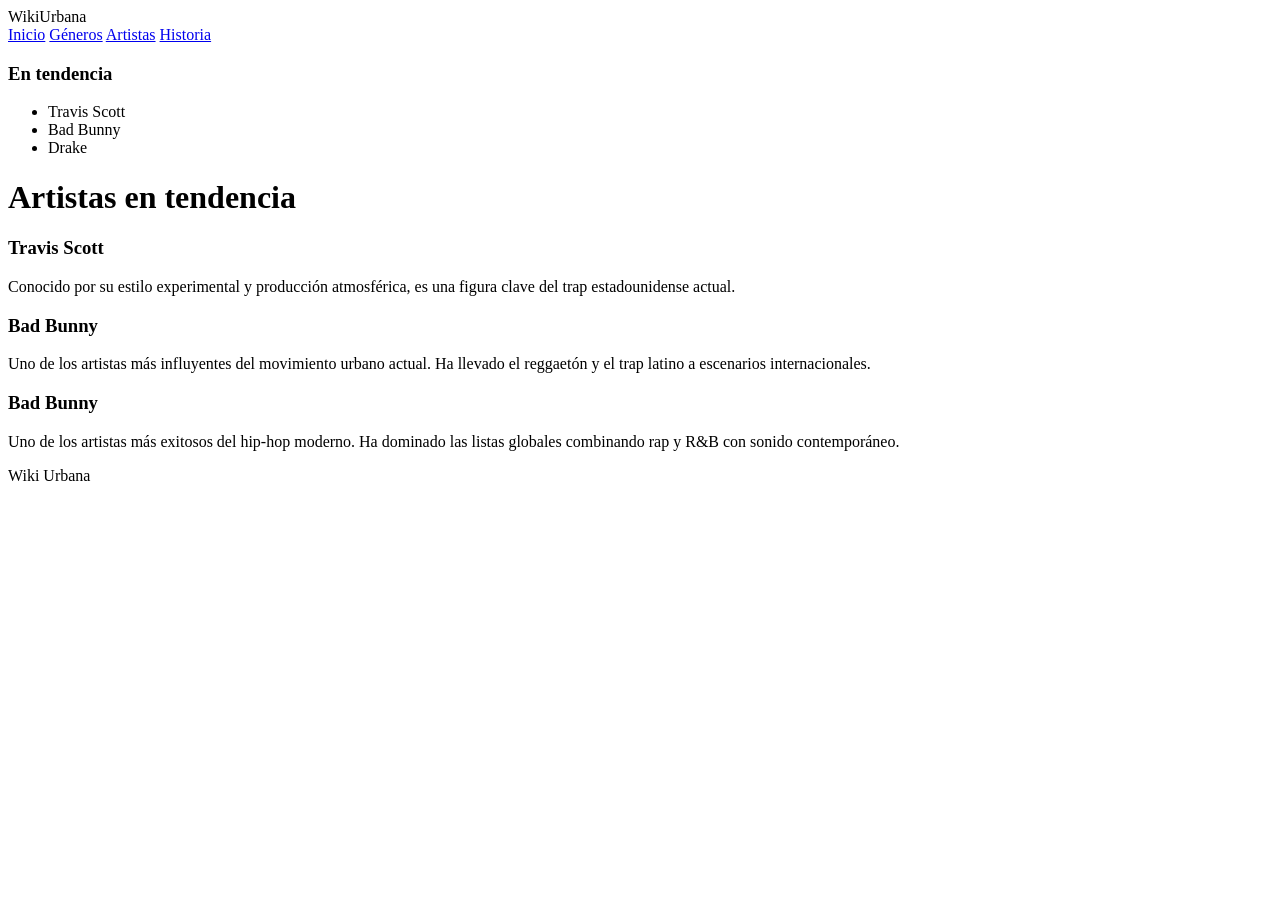
==== artistas.html @ eed450ae "Create artistas.html with trending artists content" ====
<!DOCTYPE html>
<html lang="es">
<head>
<meta charset="UTF-8">
<title>Artistas</title>
<link rel="stylesheet" href="css/style.css">
</head>
<body>

<header class="header">
<div class="logo">WikiUrbana</div>
<nav class="nav">
<a href="index.html">Inicio</a>
<a href="generos.html">Géneros</a>
<a href="artistas.html">Artistas</a>
<a href="historia.html">Historia</a>
</nav>
</header>

<div class="container">
<aside class="sidebar">
<h3>En tendencia</h3>
<ul>
<li>Travis Scott</li>
<li>Bad Bunny</li>
<li>Drake</li>
</ul>
</aside>

<main class="content">
<h1>Artistas en tendencia</h1>

<div class="card">
<h3>Travis Scott</h3>
<p>Conocido por su estilo experimental y producción atmosférica, es una figura clave del trap estadounidense actual.</p>
</div>

<div class="card">
<h3>Bad Bunny</h3>
<p>Uno de los artistas más influyentes del movimiento urbano actual. Ha llevado el reggaetón y el trap latino a escenarios internacionales.</p>
</div>

<div class="card">
<h3>Bad Bunny</h3>
<p>Uno de los artistas más exitosos del hip-hop moderno. Ha dominado las listas globales combinando rap y R&B con sonido contemporáneo.</p>
</div>

</main>
</div>

<footer class="footer">Wiki Urbana</footer>
</body>
</html>
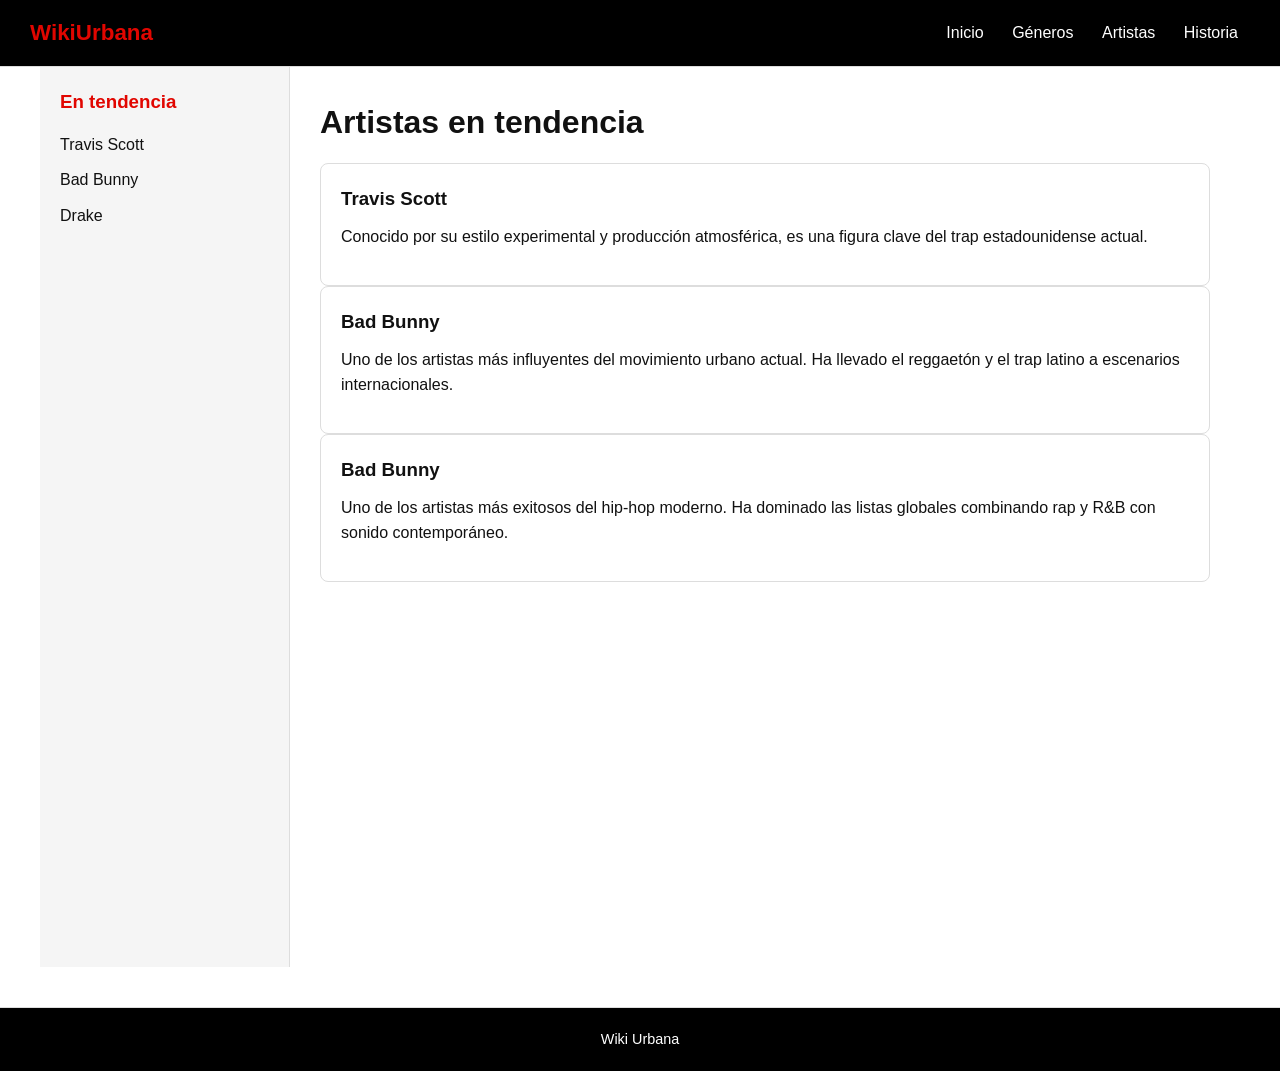
==== commit 99ab4f0d: "Fix stylesheet link in artistas.html" ====
--- a/artistas.html
+++ b/artistas.html
@@ -3,7 +3,7 @@
 <head>
 <meta charset="UTF-8">
 <title>Artistas</title>
-<link rel="stylesheet" href="css/style.css">
+<link rel="stylesheet" href="style.css">
 </head>
 <body>
 
--- a/style.css
+++ b/style.css
@@ -0,0 +1,231 @@
+/* ===== VARIABLES ===== */
+:root{
+  --color-main: #e10600;
+  --bg-main: #ffffff;
+  --bg-secondary: #f5f5f5;
+  --text-main: #111111;
+  --border: #dddddd;
+}
+
+
+/* ===== RESET ===== */
+*{
+  margin:0;
+  padding:0;
+  box-sizing:border-box;
+  font-family: Arial, Helvetica, sans-serif;
+}
+
+body{
+  background:var(--bg-main);
+  color:var(--text-main);
+  line-height:1.6;
+}
+
+
+/* ===== HEADER ===== */
+.header{
+  display:flex;
+  align-items:center;
+  justify-content:space-between;
+  padding:15px 30px;
+  border-bottom:1px solid var(--border);
+  background:#000;
+  color:white;
+}
+
+.logo{
+  font-size:1.4rem;
+  font-weight:bold;
+  color:var(--color-main);
+}
+
+.nav a{
+  margin:0 12px;
+  text-decoration:none;
+  color:white;
+  font-weight:500;
+  transition:.2s;
+}
+
+.nav a:hover{
+  color:var(--color-main);
+}
+
+.search{
+  padding:7px 10px;
+  border-radius:5px;
+  border:none;
+}
+
+
+/* ===== LAYOUT ===== */
+.container{
+  display:grid;
+  grid-template-columns:250px 1fr;
+  max-width:1200px;
+  margin:auto;
+}
+
+
+/* ===== SIDEBAR ===== */
+.sidebar{
+  border-right:1px solid var(--border);
+  padding:20px;
+  height:100vh;
+  position:sticky;
+  top:0;
+  background:var(--bg-secondary);
+}
+
+.sidebar h3{
+  margin-bottom:15px;
+  color:var(--color-main);
+}
+
+.sidebar ul{
+  list-style:none;
+}
+
+.sidebar li{
+  margin-bottom:10px;
+}
+
+.sidebar a{
+  text-decoration:none;
+  color:#333;
+}
+
+.sidebar a:hover{
+  color:var(--color-main);
+}
+
+
+/* ===== CONTENIDO ===== */
+.content{
+  padding:30px;
+}
+
+h1{
+  font-size:2rem;
+  margin-bottom:15px;
+}
+
+h2{
+  margin:35px 0 15px;
+  border-left:4px solid var(--color-main);
+  padding-left:10px;
+}
+
+h3{
+  margin-bottom:10px;
+}
+
+p{
+  margin-bottom:15px;
+}
+
+
+/* ===== CARD DESTACADA ===== */
+.card{
+  border:1px solid var(--border);
+  padding:20px;
+  border-radius:8px;
+  background:white;
+  transition:.2s;
+}
+
+.card:hover{
+  transform:translateY(-4px);
+  box-shadow:0 4px 12px rgba(0,0,0,0.1);
+}
+
+.readmore{
+  display:inline-block;
+  margin-top:10px;
+  text-decoration:none;
+  background:var(--color-main);
+  color:white;
+  padding:8px 14px;
+  border-radius:6px;
+  font-size:.9rem;
+}
+
+.readmore:hover{
+  opacity:.85;
+}
+
+
+/* ===== GRID CATEGORÍAS ===== */
+.grid{
+  display:grid;
+  grid-template-columns:repeat(auto-fit,minmax(150px,1fr));
+  gap:15px;
+}
+
+.category{
+  background:black;
+  color:white;
+  padding:20px;
+  text-align:center;
+  border-radius:8px;
+  font-weight:bold;
+  cursor:pointer;
+  transition:.2s;
+}
+
+.category:hover{
+  background:var(--color-main);
+}
+
+
+/* ===== LISTAS ===== */
+.recent ul{
+  padding-left:20px;
+}
+
+.recent li{
+  margin-bottom:8px;
+}
+
+.recent a{
+  text-decoration:none;
+  color:var(--color-main);
+}
+
+.recent a:hover{
+  text-decoration:underline;
+}
+
+
+/* ===== FOOTER ===== */
+.footer{
+  text-align:center;
+  padding:20px;
+  border-top:1px solid var(--border);
+  margin-top:40px;
+  font-size:.9rem;
+  background:#000;
+  color:white;
+}
+
+
+/* ===== RESPONSIVE ===== */
+@media (max-width:900px){
+
+  .container{
+    grid-template-columns:1fr;
+  }
+
+  .sidebar{
+    position:relative;
+    height:auto;
+    border-right:none;
+    border-bottom:1px solid var(--border);
+  }
+
+  .nav{
+    display:none;
+  }
+
+}
